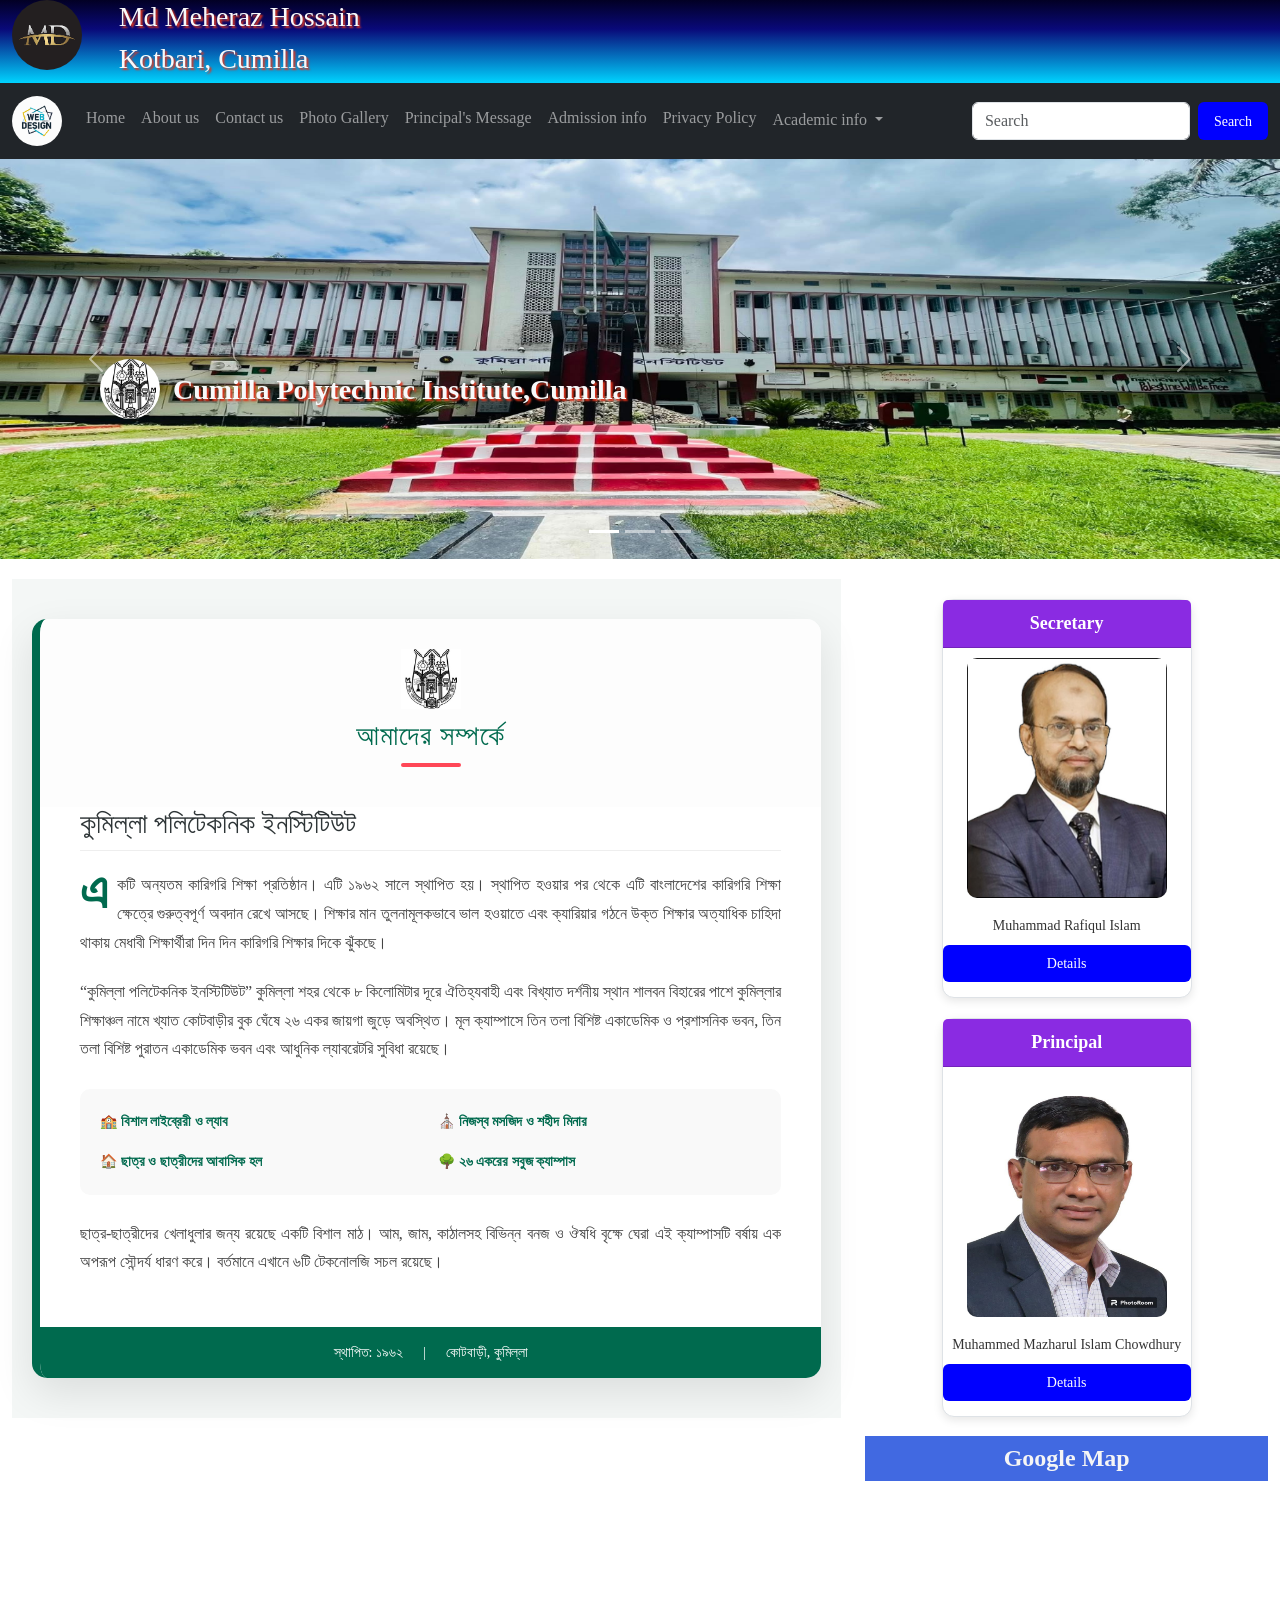
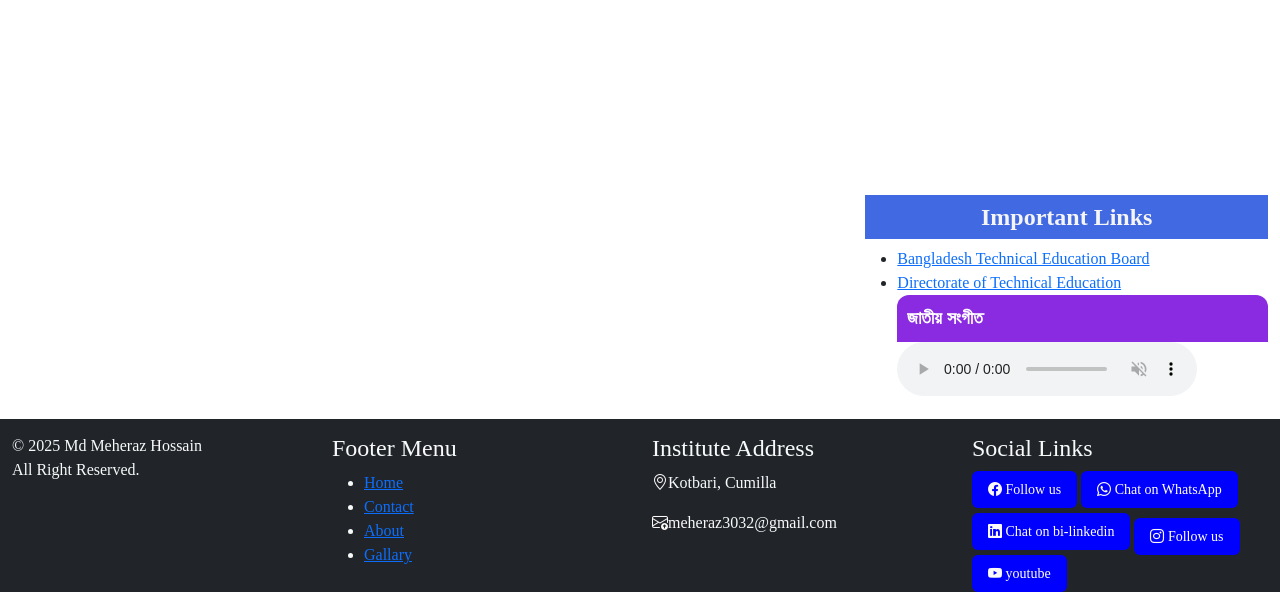
==== About.html @ 3ea8db89 "Add files via upload" ====
<!doctype html>
<html lang="en">

<head>
  <meta charset="utf-8">
  <meta name="viewport" content="width=device-width, initial-scale=1">
  <title>Project-01</title>
  <link rel="stylesheet" href="mehe.css">
  <link rel="stylesheet" href="https://cdn.jsdelivr.net/npm/bootstrap-icons@1.13.1/font/bootstrap-icons.min.css">
  <link href="https://cdn.jsdelivr.net/npm/bootstrap@5.3.8/dist/css/bootstrap.min.css" rel="stylesheet"
    integrity="sha384-sRIl4kxILFvY47J16cr9ZwB07vP4J8+LH7qKQnuqkuIAvNWLzeN8tE5YBujZqJLB" crossorigin="anonymous">

  <style>
    body {
      font-family: 'Times New Roman', Times, serif;
    }

    .card {
      width: 250px;
      background-color: #ffffff;
      border: 1px solid #dee2e6;
      border-radius: 12px;
      text-align: center;
      box-shadow: 0 3px 10px rgba(0, 0, 0, 0.1);
      padding-bottom: 15px;
      margin: 20px auto;
    }

    .card-header {
      background-color: blueviolet;
      color: #ffffff;
      font-size: 18px;
      font-weight: 600;
      padding: 10px;
      border-radius: 12px 12px 0 0;
    }

    .card img {
      width: 200px;
      height: 240px;
      border-radius: 10px;
      margin: 10px 24px;
    }

    .card h4 {
      font-size: 14px;
      margin: 10px 0;
      color: #333333;
    }

    .btn {
      background-color: blue;
      color: white;
      border: none;
      border-radius: 6px;
      padding: 8px 16px;
      cursor: pointer;
      font-size: 14px;
    }

    i.bi.bi {
      color: rgb(250, 248, 248);
    }

    i.bi-youtube {
      color: rgb(244, 247, 244);
    }

    .btn:hover {
      background-color: #00b4d8;
    }
  </style>
</head>



<body>
  <!-- Header Start Here -->
  <div class="container-fluid bgc">
    <div class="row">
      <div class="col-md-1">
        <img src="image/Logo.png" class="img-fluid rounded-pill" width="70" alt="">
      </div>
      <div class="col-md-11">
        <h3 class="text-light title">Md Meheraz Hossain</h3>
        <h3 class="text-light title">Kotbari, Cumilla</h3>
      </div>
    </div>
  </div>



  <!-- Navber Start Here -->
  <nav class="navbar navbar-expand-sm navbar-dark bg-dark canva  sticky-top mx-0">
    <div class="container-fluid">
      <a class="navbar-brand" href="javascript:void(0)"><img src="image/Logo-02.jpg" class="img-fluid rounded-pill"
          width="50" alt=""></a>
      <button class="navbar-toggler" type="button" data-bs-toggle="collapse" data-bs-target="#mynavbar">
        <span class="navbar-toggler-icon"></span>
      </button>
      <div class="collapse navbar-collapse" id="mynavbar">
        <ul class="navbar-nav me-auto">
          <li class="nav-item">
            <a class="nav-link" href="index.html">
              <h6>Home</h6>
            </a>
          </li>
          <li class="nav-item">
            <a class="nav-link" href="About.html">
              <h6>About us</h6>
            </a>
          </li>
          <li class="nav-item">
            <a class="nav-link" href="contact.html">
              <h6>Contact us</h6>
            </a>
          </li>
          <li class="nav-item">
            <a class="nav-link" href="photo-gallery.html">
              <h6>Photo Gallery</h6>
            </a>
          </li>
          <li class="nav-item">
            <a class="nav-link" href="principal.html">
              <h6>Principal's Message</h6>
            </a>
          <li class="nav-item">
            <a class="nav-link" href="Admission.html">
              <h6>Admission info</h6>
            </a>
          </li>
          <li class="nav-item">
            <a class="nav-link" href="privacy-policy.html">
              <h6>Privacy Policy</h6>
            </a>
          </li>
          <li class="nav-item dropdown">
            <a class="nav-link dropdown-toggle" href="#" role="button" data-bs-toggle="dropdown" aria-expanded="false">
              Academic info
            </a>
            <ul class="dropdown-menu">
              <li><a class="dropdown-item" href="calender.html">Academic Calender </a></li>
              <li><a class="dropdown-item" href="departments.html">Depertments</a></li>
              <li><a class="dropdown-item" href="faculty.html">Faculty Member</a></li>
              <li><a class="dropdown-item" href="Notice & News.html">Notice & News</a></li>
              <li>
                <hr class="dropdown-divider">
              </li>
              <li><a class="dropdown-item" href="#">Something else here</a></li>
            </ul>
          </li>
        </ul>
        <form class="d-flex">
          <input class="form-control me-2" type="text" placeholder="Search">
          <button class="btn btn-primary" type="button">Search</button>
        </form>
      </div>
    </div>
  </nav>
  <!-- Navber End Here -->



  <!-- Carousel -->
  <div class="position">
    <div id="demo" class="carousel slide banner" data-bs-ride="carousel">

      <!-- Indicators/dots -->
      <div class="carousel-indicators">
        <button type="button" data-bs-target="#demo" data-bs-slide-to="0" class="active"></button>
        <button type="button" data-bs-target="#demo" data-bs-slide-to="1"></button>
        <button type="button" data-bs-target="#demo" data-bs-slide-to="2"></button>
      </div>

      <!-- The slideshow/carousel -->
      <div class="carousel-inner logo_banner">
        <div class="carousel-item active">
          <img src="image/cpi1.jpg" alt="Los Angeles" class="d-block w-100" width="400" height="400">
        </div>
        <div class="carousel-item">
          <img src="image/cpi2.jpg" alt="Chicago" class="d-block w-100" width="400" height="400">
        </div>
        <div class="carousel-item">
          <img src="image/cpi3.jpg" alt="New York" class="d-block w-100" width="400" height="400">
        </div>
      </div>

      <!-- Left and right controls/icons -->
      <button class="carousel-control-prev" type="button" data-bs-target="#demo" data-bs-slide="prev">
        <span class="carousel-control-prev-icon"></span>
      </button>
      <button class="carousel-control-next" type="button" data-bs-target="#demo" data-bs-slide="next">
        <span class="carousel-control-next-icon"></span>
      </button>
    </div>

    <!-- Carousel end Here -->

    <div class="site_logo">
      <img src="image/Cumilla Logo.jpeg" width="60" height="60" class="img-fluid rounded-pill" alt="">
      <h3 class="text-light title">Cumilla Polytechnic Institute,Cumilla</h3>
    </div>
  </div>


  <!-- Main Content Start Here -->
  <div class="container-fluid" style="margin-top: 20px;">
    <div class="row">
      <div class="col-sm-8">
        <div class="about-section">
          <div class="about-placard">
            <div class="placard-top">
              <img src="image/Cumilla Logo.jpeg" alt="Logo" class="mini-logo">
              <h2>আমাদের সম্পর্কে</h2>
              <div class="underline"></div>
            </div>

            <div class="placard-content">
              <h3>কুমিল্লা পলিটেকনিক ইনস্টিটিউট</h3>
              <p class="description">
                <span class="drop-cap">এ</span>কটি অন্যতম কারিগরি শিক্ষা প্রতিষ্ঠান। এটি ১৯৬২ সালে স্থাপিত হয়। স্থাপিত
                হওয়ার পর থেকে এটি বাংলাদেশের কারিগরি শিক্ষা ক্ষেত্রে গুরুত্বপূর্ণ অবদান রেখে আসছে। শিক্ষার মান
                তুলনামূলকভাবে ভাল হওয়াতে এবং ক্যারিয়ার গঠনে উক্ত শিক্ষার অত্যাধিক চাহিদা থাকায় মেধাবী শিক্ষার্থীরা দিন
                দিন কারিগরি শিক্ষার দিকে ঝুঁকছে।
              </p>

              <p class="description">
                “কুমিল্লা পলিটেকনিক ইনস্টিটিউট” কুমিল্লা শহর থেকে ৮ কিলোমিটার দূরে ঐতিহ্যবাহী এবং বিখ্যাত দর্শনীয় স্থান
                শালবন বিহারের পাশে কুমিল্লার শিক্ষাঞ্চল নামে খ্যাত কোটবাড়ীর বুক ঘেঁষে ২৬ একর জায়গা জুড়ে অবস্থিত। মূল
                ক্যাম্পাসে তিন তলা বিশিষ্ট একাডেমিক ও প্রশাসনিক ভবন, তিন তলা বিশিষ্ট পুরাতন একাডেমিক ভবন এবং আধুনিক
                ল্যাবরেটরি সুবিধা রয়েছে।
              </p>

              <div class="facility-grid">
                <div class="facility-item">🏫 বিশাল লাইব্রেরী ও ল্যাব</div>
                <div class="facility-item">⛪ নিজস্ব মসজিদ ও শহীদ মিনার</div>
                <div class="facility-item">🏠 ছাত্র ও ছাত্রীদের আবাসিক হল</div>
                <div class="facility-item">🌳 ২৬ একরের সবুজ ক্যাম্পাস</div>
              </div>

              <p class="description">
                ছাত্র-ছাত্রীদের খেলাধুলার জন্য রয়েছে একটি বিশাল মাঠ। আম, জাম, কাঠালসহ বিভিন্ন বনজ ও ঔষধি বৃক্ষে ঘেরা এই
                ক্যাম্পাসটি বর্ষায় এক অপরূপ সৌন্দর্য ধারণ করে। বর্তমানে এখানে ৬টি টেকনোলজি সচল রয়েছে।
              </p>
            </div>

            <div class="placard-footer">
              <span>স্থাপিত: ১৯৬২</span>
              <span>|</span>
              <span>কোটবাড়ী, কুমিল্লা</span>
            </div>
          </div>
        </div>
      </div>
      <style>
        .about-section {
          display: flex;
          justify-content: center;
          padding: 40px 20px;
          background-color: #f4f7f6;
          /* হালকা ব্যাকগ্রাউন্ড */
        }

        .about-placard {
          background: #ffffff;
          max-width: 800px;
          width: 100%;
          border-radius: 15px;
          box-shadow: 0 15px 40px rgba(0, 0, 0, 0.1);
          overflow: hidden;
          border-left: 8px solid #006a4e;
          /* সবুজ বর্ডার */
        }

        .placard-top {
          padding: 30px;
          text-align: center;
          background: #fdfdfd;
        }

        .mini-logo {
          width: 60px;
          margin-bottom: 10px;
        }

        .placard-top h2 {
          margin: 0;
          color: #006a4e;
          font-size: 28px;
          letter-spacing: 1px;
        }

        .underline {
          width: 60px;
          height: 4px;
          background: #ff4757;
          margin: 10px auto;
          border-radius: 2px;
        }

        .placard-content {
          padding: 0 40px 30px 40px;
          color: #444;
          line-height: 1.8;
          text-align: justify;
        }

        .placard-content h3 {
          color: #2d3436;
          border-bottom: 1px solid #eee;
          padding-bottom: 10px;
          margin-bottom: 20px;
        }

        .description {
          margin-bottom: 20px;
          font-size: 16px;
        }

        /* ড্রপ ক্যাপ স্টাইল */
        .drop-cap {
          float: left;
          font-size: 50px;
          line-height: 40px;
          font-weight: bold;
          padding-right: 8px;
          color: #006a4e;
        }

        /* ছোট ছোট তথ্যের গ্রিড */
        .facility-grid {
          display: grid;
          grid-template-columns: 1fr 1fr;
          gap: 15px;
          margin: 25px 0;
          background: #f9f9f9;
          padding: 20px;
          border-radius: 10px;
        }

        .facility-item {
          font-weight: 600;
          color: #006a4e;
          font-size: 14px;
        }

        .placard-footer {
          background: #006a4e;
          color: white;
          padding: 15px;
          text-align: center;
          font-size: 14px;
          display: flex;
          justify-content: center;
          gap: 20px;
        }

        /* মোবাইল ডিভাইসের জন্য */
        @media (max-width: 600px) {
          .placard-content {
            padding: 20px;
          }

          .facility-grid {
            grid-template-columns: 1fr;
          }

          .drop-cap {
            font-size: 40px;
          }
        }
      </style>


      <div class="col-sm-4">
        <div class="sidebar text-center">
          <div class="card">
            <div class="card-header">Secretary</div>
            <img src="image/secretary.sir.jpg" width="100" height="100" alt="Secretary Photo">
            <h4>Muhammad Rafiqul Islam</h4>
            <button class="btn">Details</button>
          </div>
        </div>

        <div class="sidebar text-center">
          <div class="card">
            <div class="card-header">Principal</div>
            <img src="image/principal img.jpeg" alt="Principal Photo">
            <h4>Muhammed Mazharul Islam Chowdhury</h4>
            <button class="btn">Details</button>
          </div>
        </div>

        <div class="sidebar">
          <h4 class="p_ple">Google Map</h4>
          <iframe
            src="https://www.google.com/maps/embed?pb=!1m18!1m12!1m3!1d228.79051742431903!2d91.13673626066957!3d23.437069340367866!2m3!1f0!2f0!3f0!3m2!1i1024!2i768!4f13.1!3m3!1m2!1s0x37547f2f94fc6a39%3A0x3cc0e0e8cdfa942f!2sComputer%20Technology!5e0!3m2!1sen!2sbd!4v1760812159536!5m2!1sen!2sbd"
            width="400" height="300" style="border:0;" allowfullscreen="" loading="lazy"
            referrerpolicy="no-referrer-when-downgrade"></iframe>
        </div>

        <div class="sidebar">
          <h4 class="p_ple">Important Links</h4>
          <ul>
            <li><a href="https://bteb.gov.bd/">Bangladesh Technical Education Board</a></li>
            <li><a href="https://techedu.gov.bd/">Directorate of Technical Education</a></li>
            <div class="card-header">জাতীয় সংগীত</div>

            <audio controls autoplay muted>
              <source src="horse.ogg" type="audio/ogg">
              <source
                src="https://shed.portal.gov.bd/sites/default/files/files/shed.portal.gov.bd/page/252f2bf9_677f_48e7_8546_7cb5287d899d/bd_national_anthem.mp3"
                type="audio/mpeg">

            </audio>
          </ul>
        </div>
      </div>
    </div>
  </div>
  <!-- Footer Start Here -->
  <div class="container-fluid bg-dark text-light">
    <div class="row">
      <div style="margin-top: 15px;" class="col-md-3">
        © 2025 Md Meheraz Hossain
        <div>All Right Reserved.</div>
      </div>
      <div style="margin-top: 15px;" class="col-md-3">
        <h4>Footer Menu</h4>
        <ul>

          <li><a href="index.html">Home</a></li>
          <li><a href="contact.html">Contact</a></li>
          <li><a href="about.html">About</a></li>
          <li><a href="photo-gallery.html">Gallary</a></li>
        </ul>
      </div>
      <div style="margin-top: 15px;" class="col-md-3">
        <h4>Institute Address</h4>
        <p><i class="bi bi-geo-alt"></i>Kotbari, Cumilla</p>
        <p><i class="bi bi-envelope-arrow-up"></i>meheraz3032@gmail.com</p>
      </div>
      <div style="margin-top: 15px;" class="col-md-3">

        <h4>Social Links</h4>

        <a href="https://www.facebook.com/me/" target="_blank" class="btn btn-success">
          <i class="bi bi-facebook"></i> Follow us</a>

        <a href="https://wa.me/+8801747613278" target="_blank" class="btn btn-success">
          <i class="bi bi-whatsapp"></i> Chat on WhatsApp</a>

        <a href="https://www.linkedin.com/in/mehe-raz-795b04396/" target="_blank" class="btn btn-success">
          <i class="bi bi-linkedin"></i> Chat on bi-linkedin</a>

        <a style="margin-top: 10px;" href="https://www.instagram.com/meheraz_hossan_30/?__pwa=1#" target="_blank"
          class="btn btn-success">
          <i class="bi bi-instagram"></i> Follow us</a>

        <a href="https://www.youtube.com/@Md.MeherazHossain-30" target="_blank" class="btn btn-success">
          <i class="bi bi-youtube"></i> youtube</a>

      </div>
    </div>
  </div>

  <script src="https://cdn.jsdelivr.net/npm/bootstrap@5.3.8/dist/js/bootstrap.bundle.min.js"
    integrity="sha384-FKyoEForCGlyvwx9Hj09JcYn3nv7wiPVlz7YYwJrWVcXK/BmnVDxM+D2scQbITxI"
    crossorigin="anonymous"></script>
</body>

</html>
---- mehe.css ----
.bgc {
   background: linear-gradient(180deg,rgba(2, 0, 36, 1) 0%, rgba(9, 9, 121, 1) 35%, rgba(0, 212, 255, 1) 100%);
}

.title {
    text-shadow: 2px 2px 2px #df351e;
}

.p_ple {
    color: whitesmoke;
    background-color: royalblue;
    text-align: center;
    margin-top: -1px;
    padding: 8px;
    font-weight: 700;
}

i.bi.bi {
    color: rgb(250, 248, 248);
}

i.bi-youtube {
    color: rgb(235, 235, 241);
}

.btn:hover {
    background-color: #00b4d8;
}

.position {
    position: relative;

}

.site_logo {
    position: absolute;
    /* z-index: 10;   */
    color: white;
    text-shadow: red;
    left: 100px;
    top: 200px;
    display: flex;
    align-items: center;
}

.site_logo h3 {
    margin-top: 10px;
    margin-left: 13px;
    font-weight: 700;
}

/* .logo_banner{
    position: relative;
    z-index: 1;
} */
.admin_notice {

    background: beige;
    border: 1px solid black;
    padding-left: 5px;
    padding-top: 10px;
}
.p_ple_msg {
    margin-top: 10px;
}

.p_ple_msg p {
    margin: 5px;
}

.p_ple_msg h3 {
    background-color: green;
    color: white;
    padding: 10px;
}

.dptment {
    margin-bottom: 80px;
}
.main-body {
   padding:40px;
   background-color: #ffffff;
   font-family: 'Segoe UI',sans-serif;
}
.welcome-section h1{
    text-align: center;
    margin-bottom: 50px;
    color:#0d47a1;
    font-weight: 28px;
    margin-bottom:5px;
}
.underline{
    width: 750px;
    height: 2px;
    background-color: #ffca28;
    margin-bottom: 10px;
}
.welcome-section p{
    color:#555;
    line-height: 1.6;
    margin-bottom: 20px;
    font-size: 16px;
    max-width: 1000px;
}
.stats-container {
    display: flex;
    gap: 20px;
    margin-top: 40px;
}
/* Section container */
.stats-container {
  display: flex;
  justify-content: space-between;
  align-items: center;
  gap: 30px;
  padding: 60px 40px;
  background: #f8fafc;
}

/* Card base */
.card_grp {
  flex: 1;
  background: linear-gradient(135deg, #ffffff, #f1f5f9);
  padding: 40px 20px;
  border-radius: 18px;
  text-align: center;
  box-shadow: 0 12px 30px rgba(0,0,0,0.08);
  transition: all 0.35s ease;
  position: relative;
  overflow: hidden;
}

/* Hover luxury effect */
.card_grp:hover {
  transform: translateY(-10px);
  box-shadow: 0 20px 45px rgba(0,0,0,0.18);
}

/* Gradient top glow */
.card_grp::before {
  content: "";
  position: absolute;
  top: 0;
  left: 0;
  height: 6px;
  width: 100%;
  background: linear-gradient(90deg, #2563eb, #22c55e, #f97316);
}

/* Icon */
.icon_blue-icon i {
  font-size: 36px;
  margin-bottom: 15px;
  color: #2563eb;
}

/* Main text (4000+ Students etc.) */
.card_grp h3 {
  font-size: 34px;
  font-weight: 800;
  color: #0f172a;
  margin: 10px 0;
}

/* Small subtitle (Active Learners) */
.card_grp span,
.card_grp small {
  display: block;
  font-size: 14px;
  color: #64748b;
  letter-spacing: 0.5px;
}

/* Individual card color tuning */
.card_grp:nth-child(1) i {
  color: #2563eb;
}

.card_grp:nth-child(2) i {
  color: #16a34a;
}

.card_grp:nth-child(3) i {
  color: #f59e0b;
}

/* Responsive */
@media (max-width: 768px) {
  .stats-container {
    flex-direction: column;
  }
}
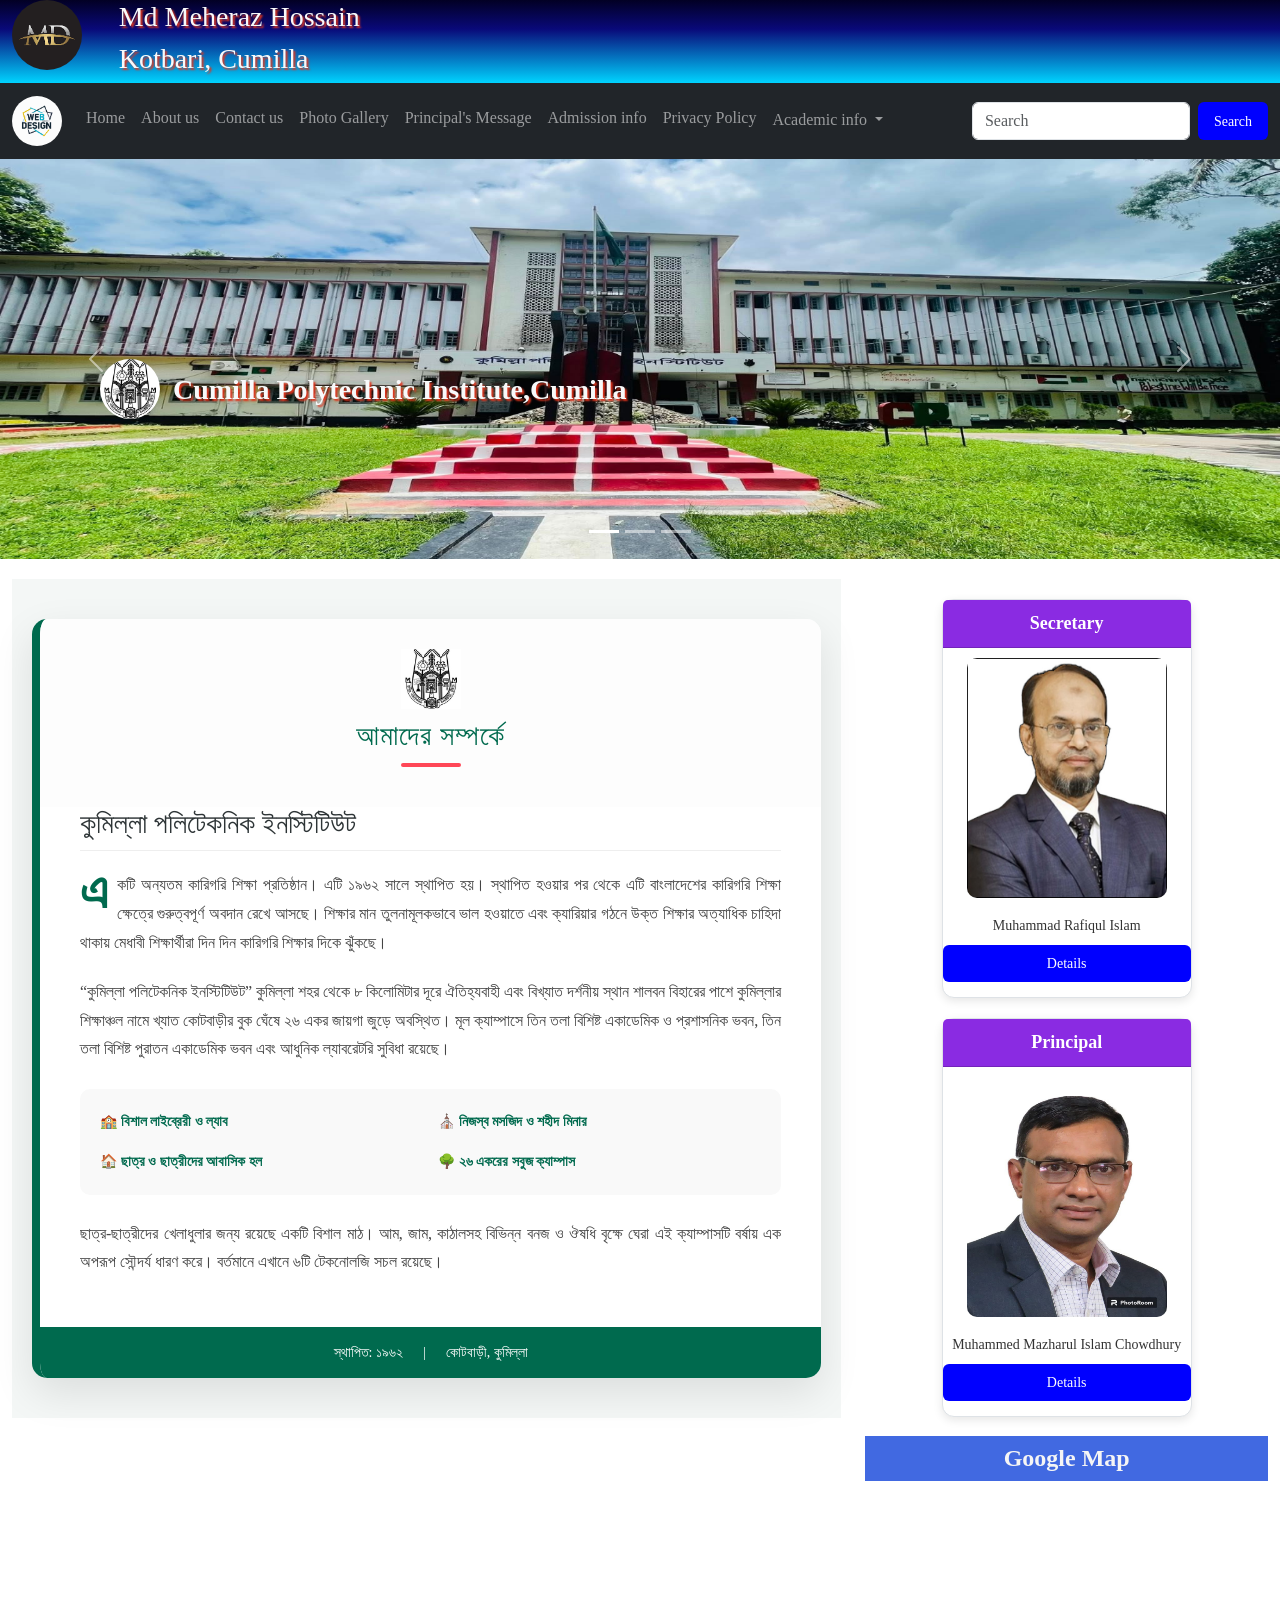
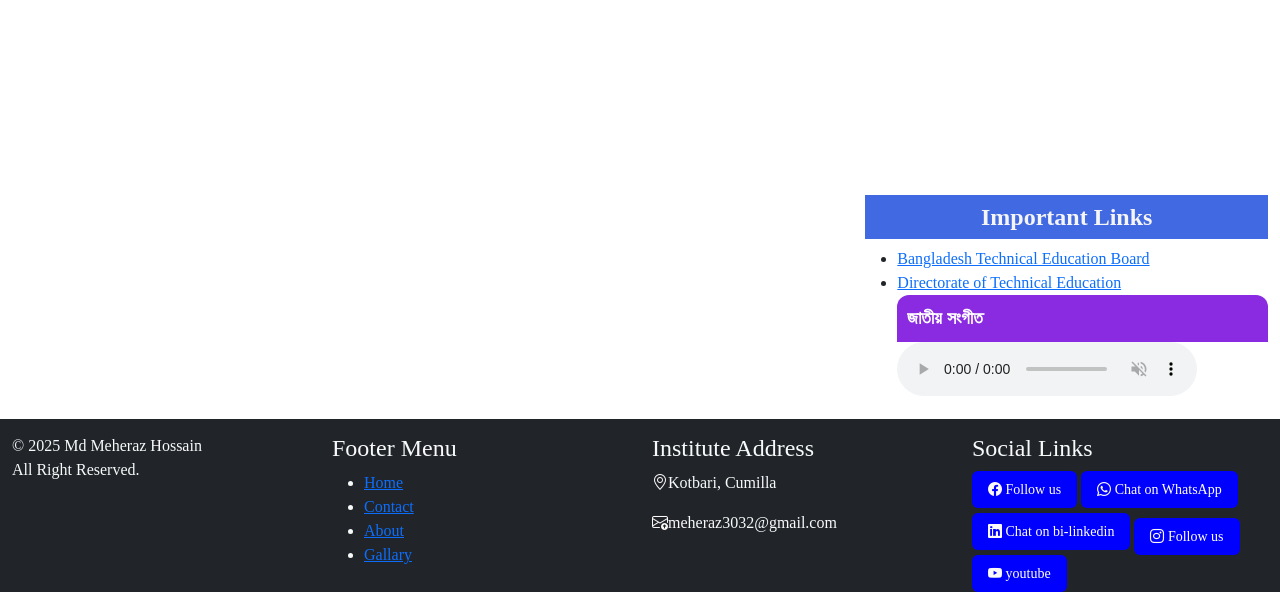
==== commit 01f58cee: "Update About.html" ====
--- a/About.html
+++ b/About.html
@@ -409,7 +409,7 @@
             <audio controls autoplay muted>
               <source src="horse.ogg" type="audio/ogg">
               <source
-                src="https://shed.portal.gov.bd/sites/default/files/files/shed.portal.gov.bd/page/252f2bf9_677f_48e7_8546_7cb5287d899d/bd_national_anthem.mp3"
+                src="https://objectstorage.ap-dcc-gazipur-1.oraclecloud15.com/n/axvjbnqprylg/b/V2Ministry/o/general-space/bd_national_anthem.mp3"
                 type="audio/mpeg">
 
             </audio>
@@ -469,4 +469,5 @@
     crossorigin="anonymous"></script>
 </body>
 
-</html>+
+</html>
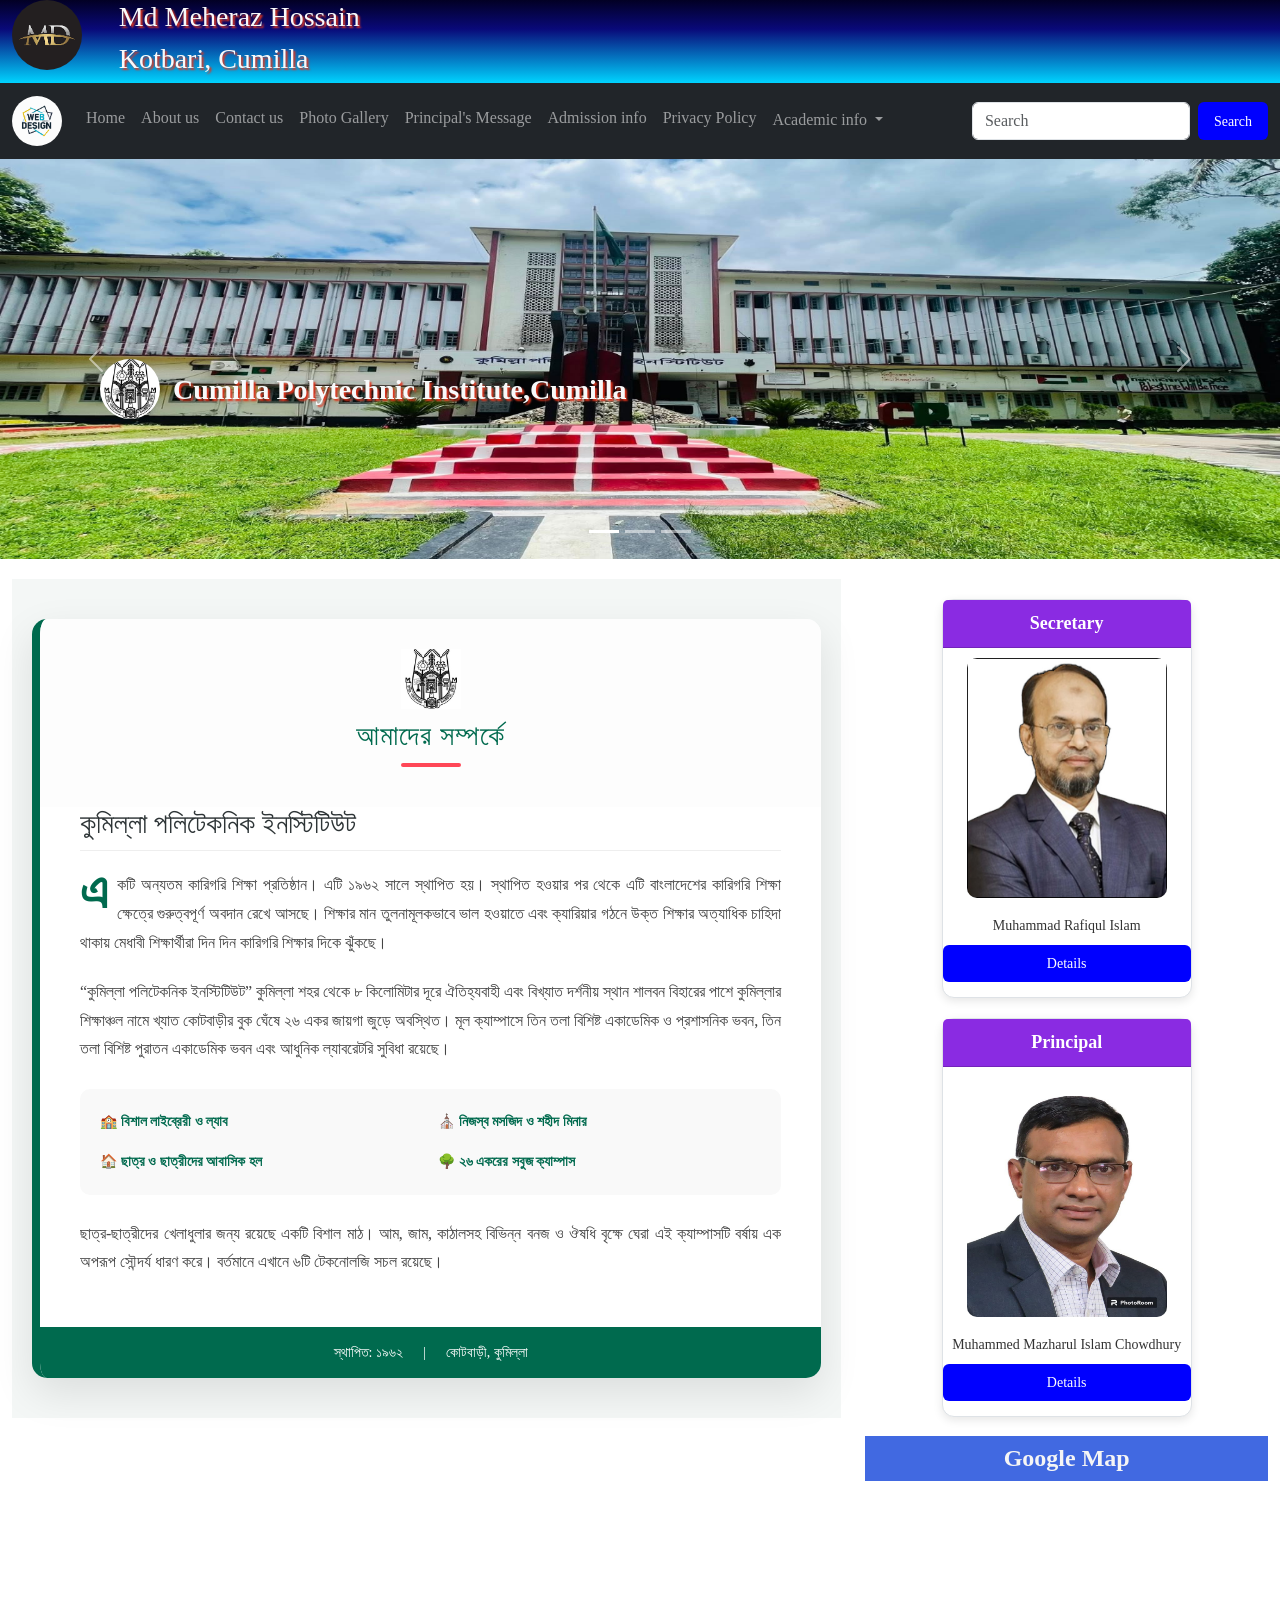
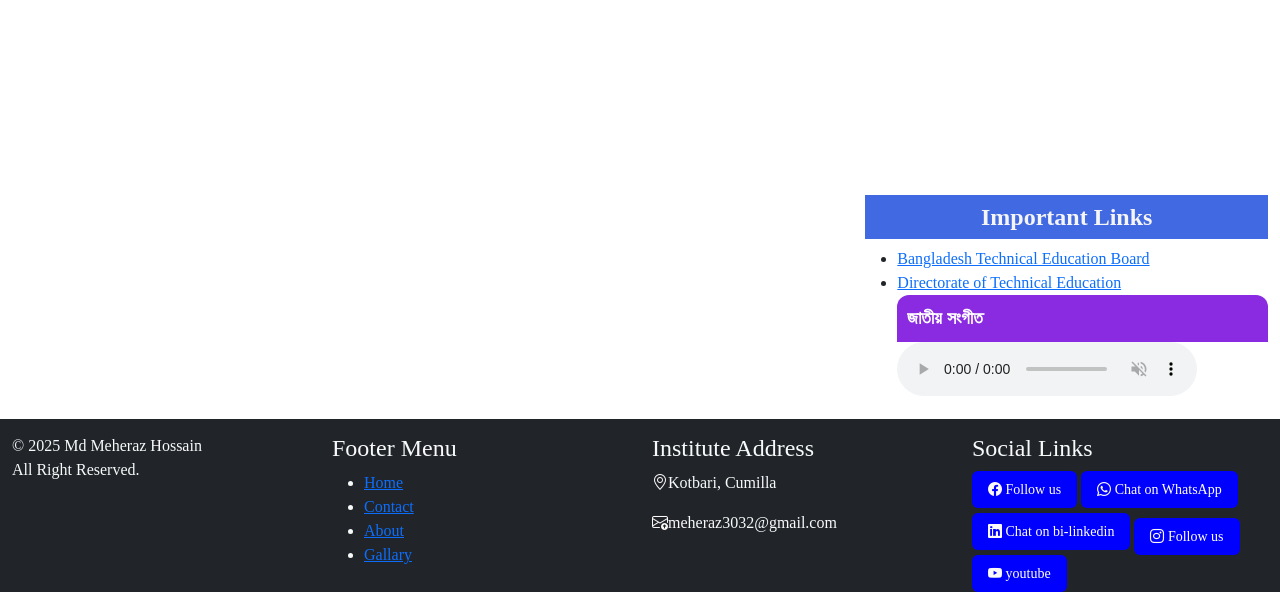
==== commit 93d8a06b: "Update About.html" ====
--- a/About.html
+++ b/About.html
@@ -471,3 +471,4 @@
 
 
 </html>
+
